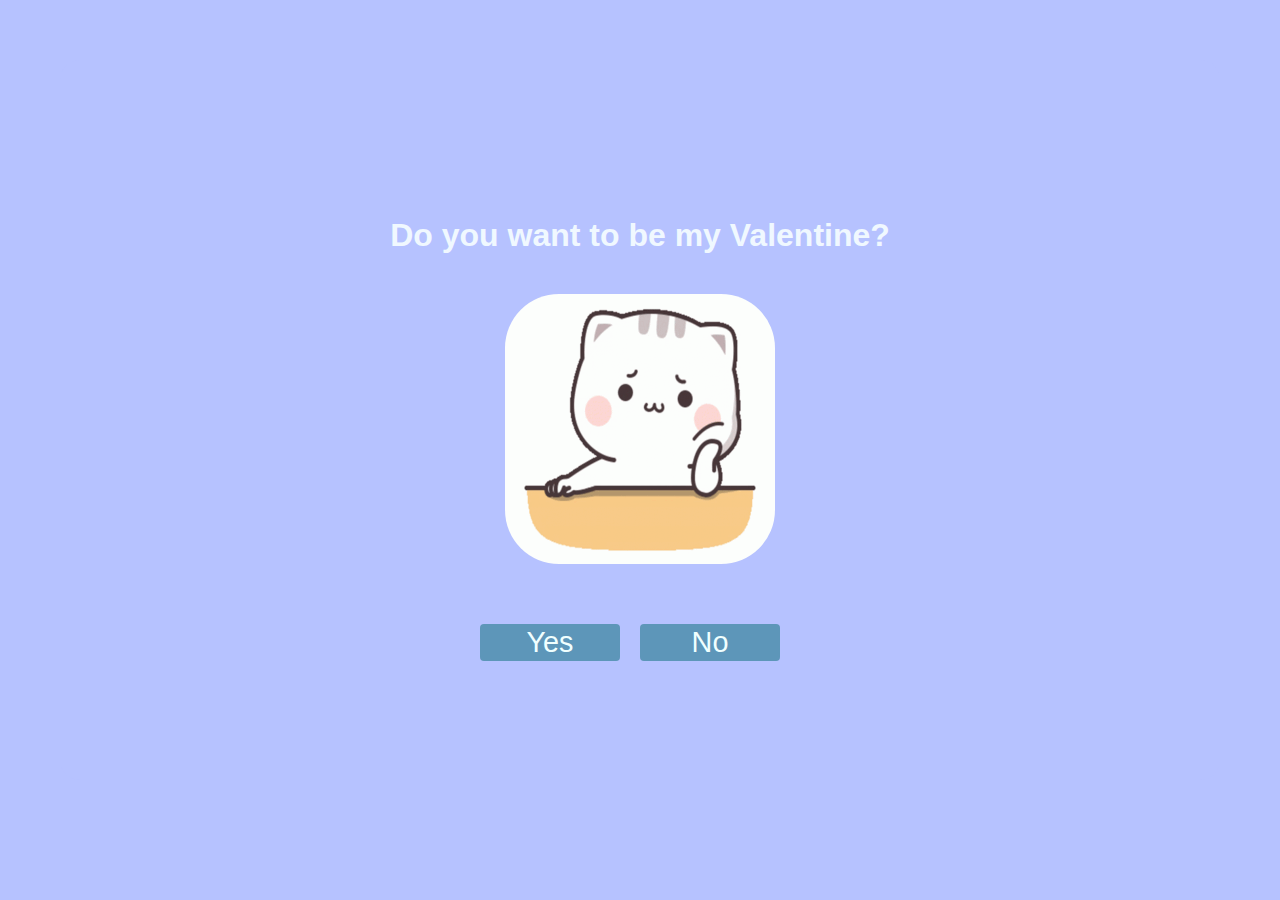
==== index.html @ c2275524 "rename invite" ====
<!DOCTYPE html>
<html lang="en">
<head>
    <title></title>
    <link rel="stylesheet" href = "main.css">
</head>
<body>
    <div class = "wrapper">
        <h1 class = "question">Do you want to be my Valentine?</h1>
        <p>
            <img src= "iceg.gif" alt="invitation">
            <div class = "btn-group">
            <button class = "yes-btn">Yes</button>
            <button class = "no-btn">No</button> 
            
        </p>
    </div>
</div>

</body>
<script src = "button.js"></script> 
</html>
---- main.css ----
* {
    margin: 20px;
    padding: 0;
    box-sizing: border-box;
    font-family: 'Poppins', sans-serif;
}
body {
    background-color: #b6c2ff;
    font-family: "Fira Sans", cursive, sans-serif;
    display: flex;
    justify-content: center;
    align-items: center;
}

h1 {
    text-align: center;
    color: aliceblue;
}

img {
    display: block;
    margin: 0 auto;
    width: 100%;
    height: 100%;
    border-radius: 20%;
}
.btn-group {
    display: block;
    justify-content: center;
}
button {
    position: absolute;

    cursor:pointer;
    width: 140px;
    height: inherit;
    background-color: rgba(87, 147, 181, 0.941) ;
    border: 2px solid #e82a5d00;
    color: azure;
    font-size: 1.8em;
    border-radius: 4px;
    outline: none;
}
.wrapper {
    position: relative;
    width: 1280px;
    height: 720px;
    background: #b6c2ff;
    display: flex;
    border-radius: 20px;
    justify-content: center;
    align-items: center;
    flex-direction: column;
}
button:nth-child(1){
    margin-left: -140px;
}
button:nth-child(2){
    margin-right: 0px;
}
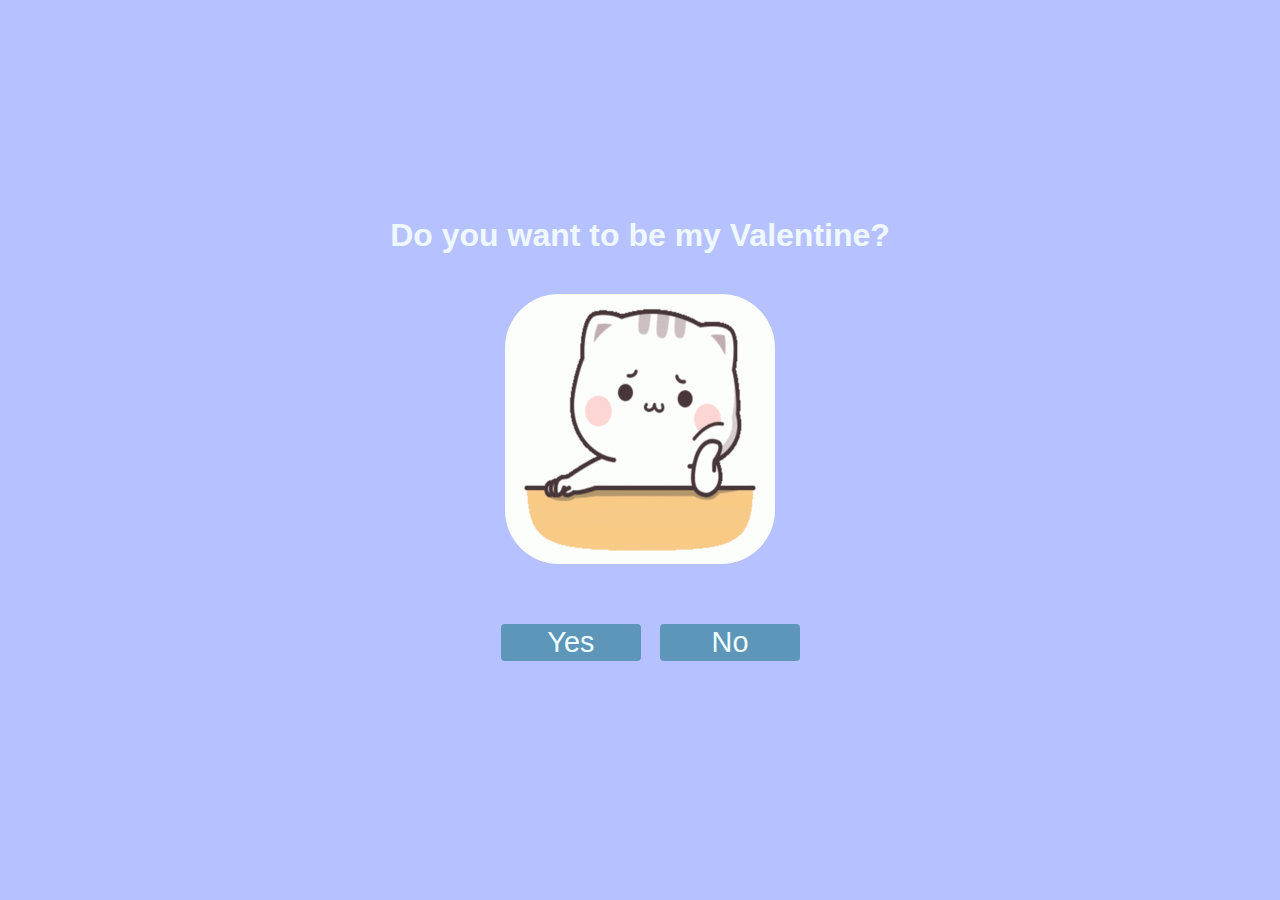
==== commit a06089fa: "update" ====
--- a/index.html
+++ b/index.html
@@ -1,4 +1,3 @@
-
 <!DOCTYPE html>
 <html lang="en">
 <head>
@@ -7,7 +6,7 @@
 </head>
 <body>
     <div class = "wrapper">
-        <h1 class = "question">Do you want to be my Valentine?</h1>
+        <h1>Do you want to be my Valentine?</h1>
         <p>
             <img src= "iceg.gif" alt="invitation">
             <div class = "btn-group">
--- a/main.css
+++ b/main.css
@@ -10,6 +10,7 @@
     display: flex;
     justify-content: center;
     align-items: center;
+    
 }
 
 h1 {
@@ -40,6 +41,7 @@
     font-size: 1.8em;
     border-radius: 4px;
     outline: none;
+    
 }
 .wrapper {
     position: relative;
@@ -51,10 +53,11 @@
     justify-content: center;
     align-items: center;
     flex-direction: column;
+    text-align: center;
 }
 button:nth-child(1){
-    margin-left: -140px;
+    margin-left: -12%;
 }
 button:nth-child(2){
-    margin-right: 0px;
+    margin-right: -160px;
 }
